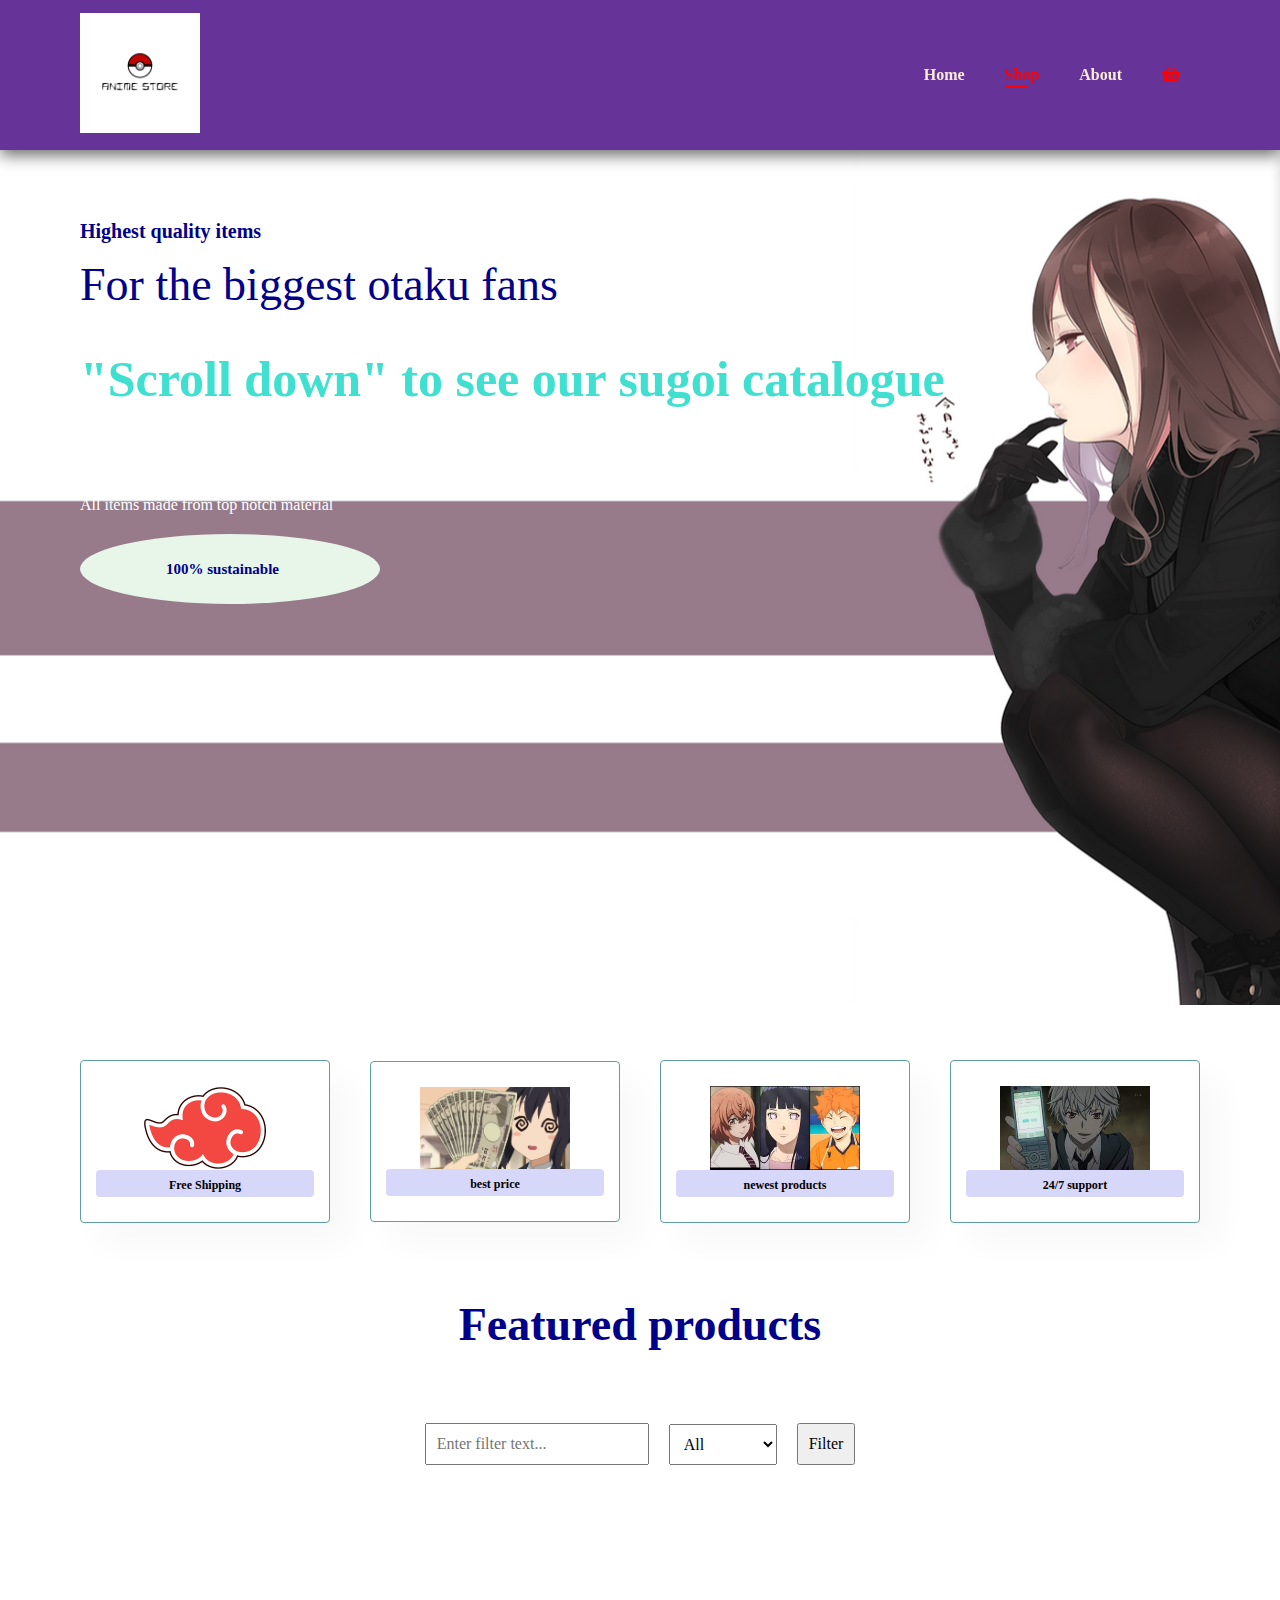
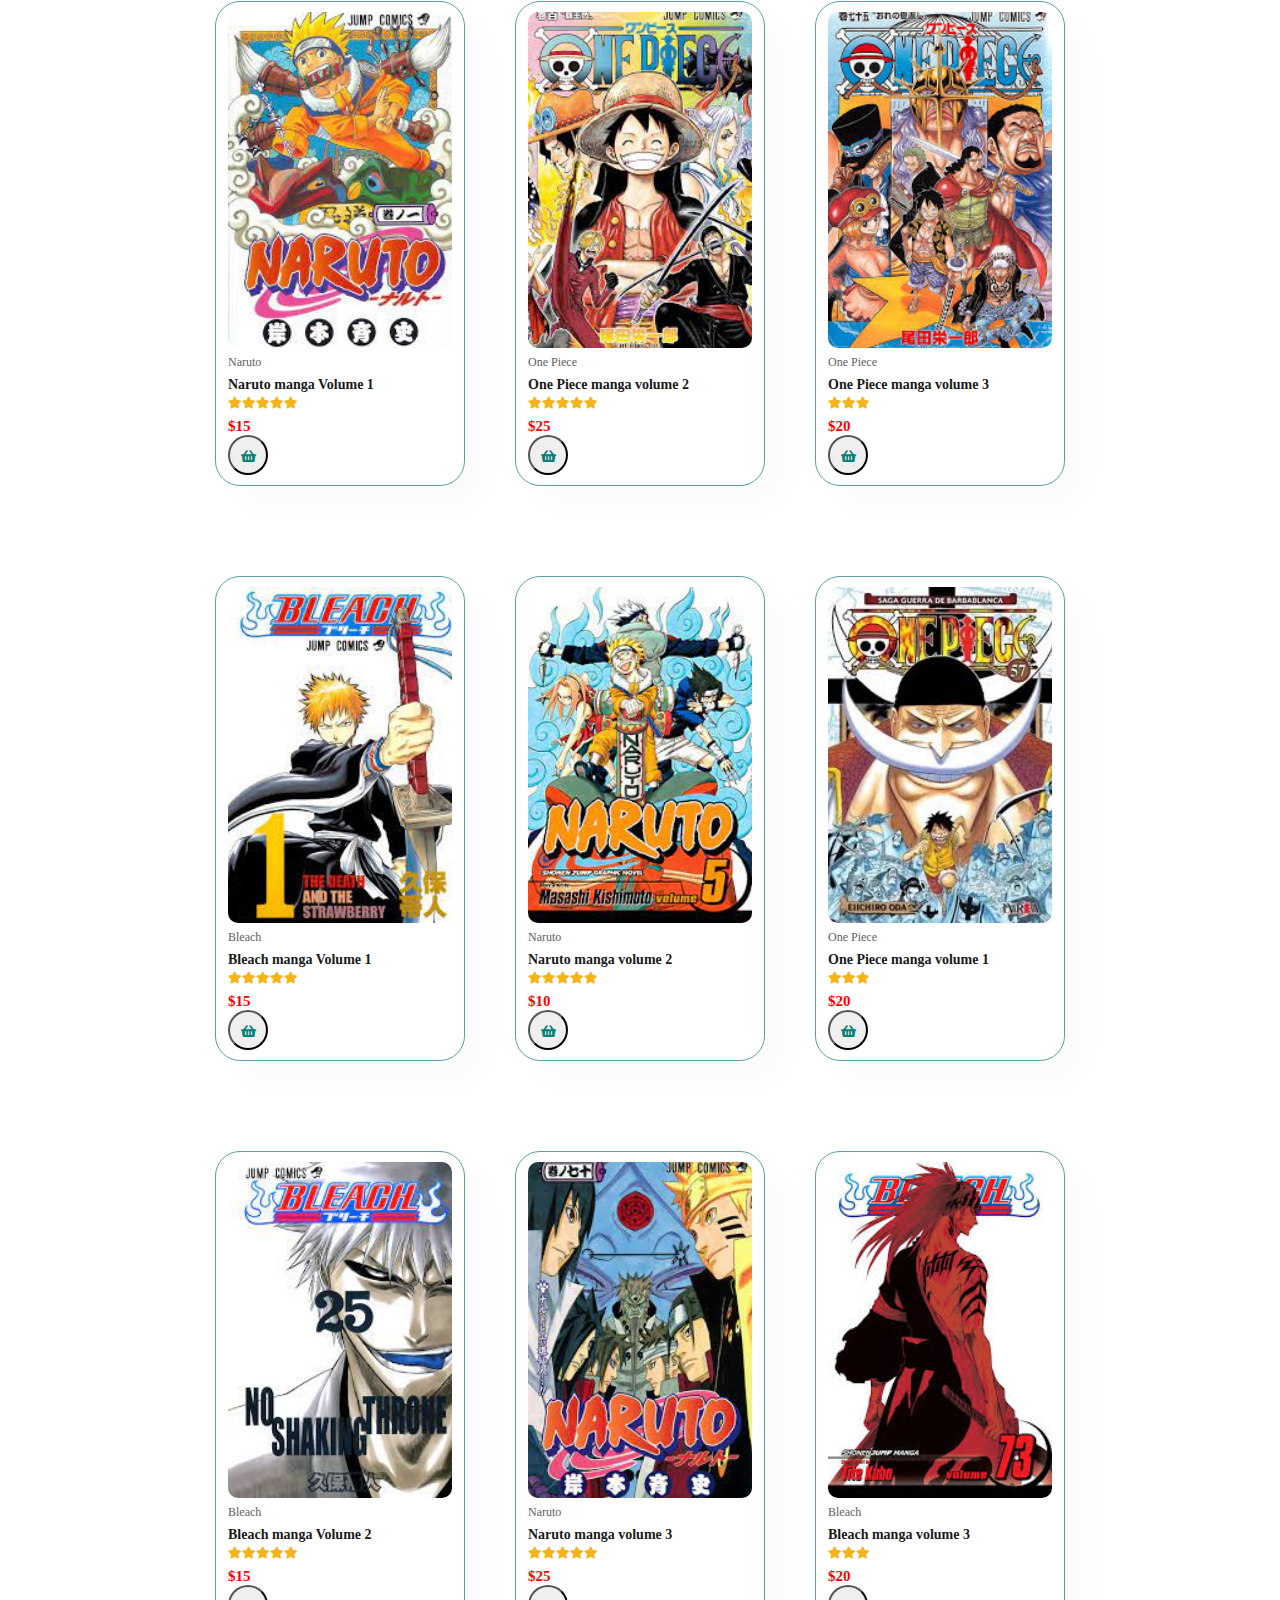
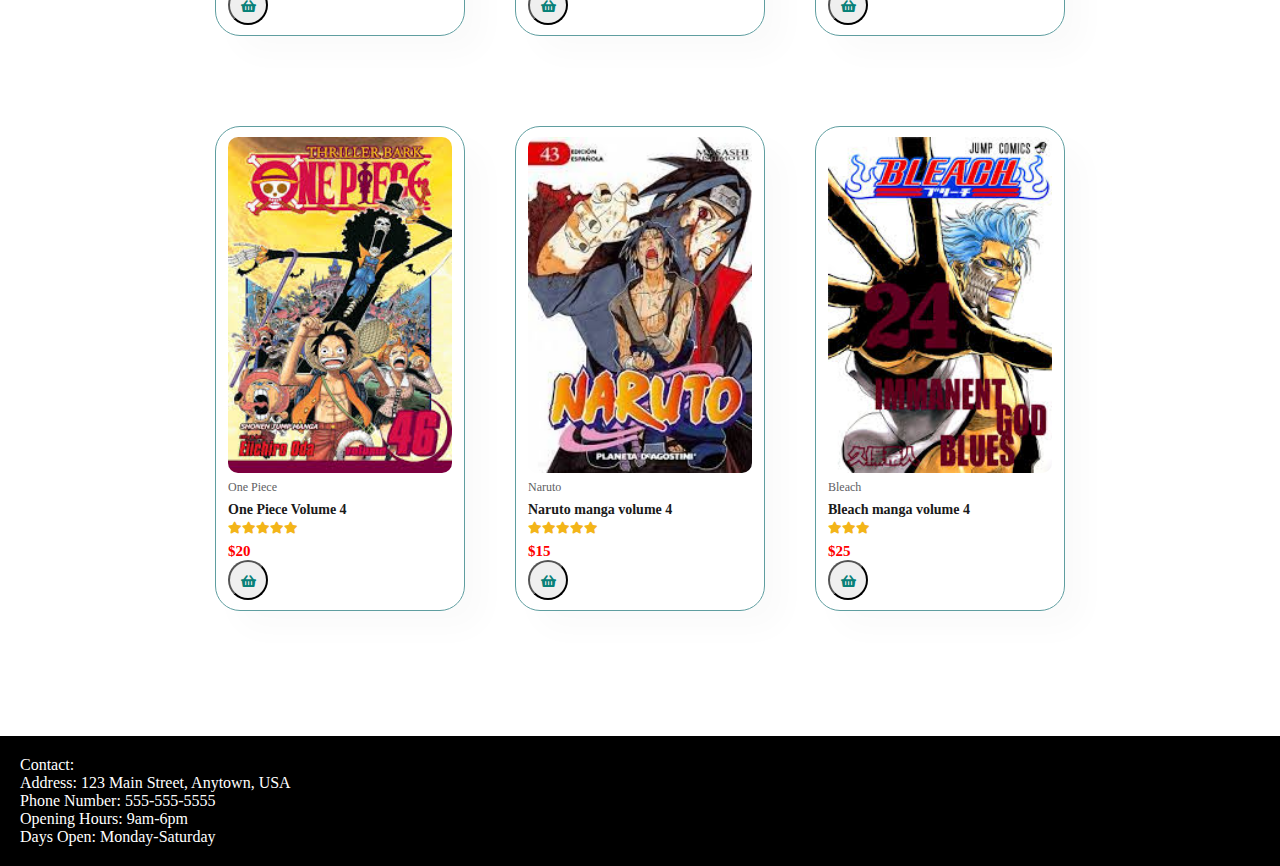
==== index.html @ 8140ae67 "pusing my website to github" ====
<!DOCTYPE html>
<html lang="en">
<head>
    <meta charset="UTF-8">
    <meta http-equiv="X-UA-Compatible" content="IE=edge">
    <meta name="viewport" content="width=device-width, initial-scale=1.0">
    <title>Anime-shop</title>
    <link rel="stylesheet" href="https://use.fontawesome.com/releases/v5.15.4/css/all.css"/>
    <link rel="stylesheet" href="style.css">
</head>
<body>

    <section id="header">
        <a href="#"><img src="images/logo3.png" class="logo" alt=""></a>
 


    <div>
        <ul id="navbar">
            <li><a htmlhref="shop.">Home</a> </li>
            <li><a class="active" href="index.html">Shop</a> </li>
            <li><a htmlhref="about">About</a> </li>
            <li><i class="fa fa-shopping-basket" aria-hidden="true" id="cart-icon"></i></li>
           
        </ul>
    </div>

    </section>

 

    <section id="hero">
        <p></p>
        <p></p>
        <h4> Highest quality items</h4>
        <h7> For the biggest otaku fans</h7>
        <p></p>
        <h1> "Scroll down"  to see our sugoi catalogue</h1>
        
        
        <p></p>
        <p></p>
        
       
        <p> All items made from top notch material</p>
        <button> 100% sustainable</button>


    
   






    </section>


<section id="feature" class="section-p1">
        <div class="feature-box"> 
            <img src="images/button2.png" alt="">
            <h6>Free Shipping</h6>
        </div>
        <div class="feature-box"> 
            <img src="images/best_price.jpeg" alt="">
            <h6>best price</h6>
        </div>
        <div class="feature-box"> 
            <img src="images/newest_products4.jpeg" alt="">
            <h6>newest products</h6>
        </div>
        <div class="feature-box"> 
            <img src="images/support2.jpeg" alt="">
            <h6>24/7 support</h6>
        </div>
       
 </section>
 
 <p></p>
 <p></p>

 <p></p>
 <p></p>
 <p></p>

 <div class="main-content">
    <h2>Featured products</h2>

<p></p>
<p></p>

<div id="filter-container">
    <input type="text" id="filter-input" placeholder="Enter filter text...">
    <select id="filter-select">
      <option value="all">All</option>
      <option value="naruto">Naruto</option>
      <option value="one piece">One Piece</option>
      <option value="bleach">Bleach</option>
    </select>
    <button id="filter-button">Filter</button>
  </div>
  
  
 <section id="products">
    <div class="pro-container"></div>
  </section>
</div>
  
</div>


<div id="cart-sidebar" class="cart-sidebar">
    <div class="cart-sidebar-content">
      <h2>Shopping Cart</h2>
      <div id="cart-items-sidebar"></div>
      <div id="cart-empty-message-sidebar">Your cart is empty.</div>
      <div id="cart-total-container" class="cart-total" style="display: none;">
        <h2>Total: <span id="cart-total-price">$0.00</span></h2>
      </div>
      <button id="checkout-button">Checkout</button>
      <button id="close-cart-sidebar">Close</button>
    </div>
  </div>
  

<script src="script.js"></script>


<footer>
    <div class="footer-contact">Contact:</div>
    <div class="footer-info">
      <div>Address: 123 Main Street, Anytown, USA</div>
      <div>Phone Number: 555-555-5555</div>
      <div>Opening Hours: 9am-6pm</div>
      <div>Days Open: Monday-Saturday</div>
    </div>
  </footer>
  
  
  
  
  
</body>
</html>
---- style.css ----
* {
    margin: 0;
    padding: 0;
    box-sizing: border-box;
    font-family: fantasy;
  }





h1{
    font-size: 50px;
    line-height: 64px;
    color: darkblue

}


h2{
    font-size: 46px;
    line-height: 54px;
    color: darkblue

}


h4{
    font-size: 20px;
    color: darkblue

}


h6{
    font-weight: 700;
    font-size: 12px;
    
}


h7{
  font-size: 46px;
    line-height: 54px;
    color: darkblue

}
  



p{
    font-size: 16px;
    color: white;
    margin: 15px 0 20px 0;
}

.section-p1 {
    padding:40px 80px;
}

.section-m1 {
    margin: 40px 0;
}

body{
    width: 100%;
}


#cart-icon {
  color: red;
}


#header{
    display: flex;
    align-items: center;
    justify-content: space-between;
    padding: 20px 80px;
    background: rebeccapurple;
    box-shadow: 0 5px 15px rgba(0, 0, 0, 0.6) ;
    z-index: 999;
    position: sticky;
    top: 0;
    left: 0;
    height: 150px;
  }

#navbar{
    display: flex;
    align-items: center;
    justify-content: center;
    
  }


#navbar li{
    list-style: none;
    padding: 0 20px;
    position: relative;
  }

#navbar li a {
    text-decoration: none;
    font-size: 16px;
    font-weight: 600;
    color: antiquewhite;   /* This does the color of the "home, shop,about" */
    transition: 0.3s ease;
}


#navbar li a:hover,
#navbar li a.active {
    color: red;
}

#navbar li a.active::after,
#navbar li a:hover::after{
    content:"";
    width: 30%;
    height: 2px;
    background: red;
    position: absolute;
    bottom: -4px;
    left:20px;
}

.logo {
    height: 120px; /* adjust the height to the size of your logo */
    
  }
  


#hero{
    background-image: url("images/background_white.png");
    height: 95vh;
    width: 100%;
    background-position: top 10% right 55%;
    padding: 0 80px;
    display: flex;
    flex-direction: column;
    align-items: flex-start;
    justify-content: flex-start;

  }

#hero h4{
    padding-bottom: 15px;
  }

#hero h1{
    color: turquoise;
  }

  #hero button{
    background-color: transparent;
    color: deepskyblue;
    border: 0;
    padding: 14px 80px 14px 65px;
    background-repeat: no-repeat;
    cursor: pointer;
    font-weight: 700;
    font-size: 15px;
    background-position: center; 
    background-color: #e8f6ea;
    color: darkblue;
    border-radius: 50%; /* Set the border-radius to 50% */
    width: 300px;
    height: 70px;
    display: flex;
    justify-content: center;
    align-items: center;
  }

    
    /* Add this line to center the background image */
  
  

#feature .feature-box{
  width: 250px;
  text-align: center;
  padding: 25px 15px;
  box-shadow: 20px 20px 34px rgba(0, 0, 0, 0.03);
  border: 1px solid cadetblue;
  border-radius: 4px;
  margin:15px 0;


}
#feature .feature-box img {
  display: block;
  margin: 0 auto;
  vertical-align: middle;
  max-width: 150px; /* Change this value to the maximum width you want */
  
}



#feature .feature-box:hover{
  box-shadow:10px 10px 54px rgba(70, 62, 221, 0.1); ;
}



#feature .feature-box h6{
  padding: 9px 8px 6px 8px;
  line-height: 1;
  border-radius: 4px;
  color:black;
  background-color: rgb(215, 215, 250);


}

#feature{
  display: flex;
  align-items: center;
  justify-content: space-between;
  flex-wrap: wrap;

}




.pro-container {
  
  
  justify-content: center;
  gap: 50px; /* Adjust this value to your preference */
  display: flex;
  padding-top: 20px;
  flex-wrap: wrap;
  margin: 100px; /* add margin around the container */
  height:auto;
 

}

.pro {
 
  
  width: 15%;
  min-width: 250px;
  padding: 10px 12px;
  border: 1px solid cadetblue;
  border-radius: 25px;
  cursor: pointer;
  box-shadow: 20px 20px 30px rgba(0, 0, 0, 0.02);
  margin: 15px 0;
  transition: 0.2s ease;
  position: relative;
  margin-bottom: 25px; /* add margin between the product boxes */
  height: auto;

}

.pro:hover {
  box-shadow: 20px 20px 30px rgba(0, 0, 0, 0.06);
}

.pro img {
  width: 100%;
  height: auto;
  object-fit: cover;
  aspect-ratio: 1/1.5; /* Change this to your desired aspect ratio */
  max-height: 600px; /* Change this to your desired max height */
  border-radius: 10px; /* Add this line for rounded corners */
}


.pro .description span {
  color: #606063;
  font-size: 12px;
}

.pro .description h5 {
  padding-top: 7px;
  color: #1a1a1a;
  font-size: 14px;
}

.pro .description i {
  font-size: 12px;
  color: rgb(243, 181, 25);
}

.pro .description h4 {
  padding-top: 7px;
  font-size: 15px;
  font-weight: 700;
  color: red;
}

.pro .add-to-cart {
  width: 40px;
  height: 40px;
  line-height: 40px;
  border-radius: 50px;
  font-weight: 500;
  color: #088178;
}

.pro .add-to-cart.fa-shopping-basket {
  width: 40px;
  height: 40px;
  line-height: 40px;
  border-radius: 50px;
  background-color: #e8f6ea;
  color: darkblue;
  border: 1px solid;
  position: absolute;
  bottom: 20px;
  right: 10px;
}


/* Center the main content */
.main-content {
  display: flex;
  flex-direction: column;
  align-items: center;
}

/* Center the "Featured products" heading */
h2 {
  text-align: center;
  width: 100%;
}

/* Center the filter container */
#filter-container {
  display: flex;
  justify-content: center;
  align-items: center;
  gap: 10px; /* Add some space between filter elements */
  flex-wrap: wrap; /* Wrap elements on smaller screens */
  margin: 1px 0;
  
}

#filter-input,
#filter-select,
#filter-button {
  font-size: 16px;
  padding: 10px;
  margin: 0 5px;
}

#cart-container {
  z-index: 1000;
  
}

/* Center the cart items and total */
#cart-items, #cart h3 {
  text-align: center;
  width: 100%;
}



.cart-sidebar {
  position: fixed;
  right: -400px;
  top: 0;
  width: 400px;
  height: 100%;
  background-color: #f9f9f9;
  padding: 20px;
  box-shadow: -3px 0 8px rgba(0, 0, 0, 0.1);
  transition: right 0.3s ease;
}

.cart-sidebar.open {
  right: 0;
}

.cart-sidebar-content {
  display: flex;
  flex-direction: column;
  height: 100%;
  justify-content: space-between; /* Add this line */
}


#cart-items {
  flex-grow: 1;
  overflow-y: auto;
  margin-bottom: 20px;
}

#close-cart-sidebar {
  align-self: flex-end;
}

footer {
  background-color: black;
  color: white;
  padding: 20px;
}

.contact-row {
  display: flex;
  align-items: center;
}

.contact-label {
  flex-basis: 150px;
}

.contact-value {
  flex-grow: 1;
}

.footer-contact {
  text-align: left;
}


/* .pro-container {
  display: flex;
  flex-wrap: wrap;
  justify-content: space-between;
}


.pro {
  flex-basis: calc(33.33% - 20px);
  margin-bottom: 40px;
} */



  /* #navbar {
    list-style: none;
    display: flex;
    align-items: center;
  }
  
  #navbar li {
    margin-left: 20px;
  }
  
  #navbar li:first-child {
    margin-left: 0;
    margin-right: auto;
  } */
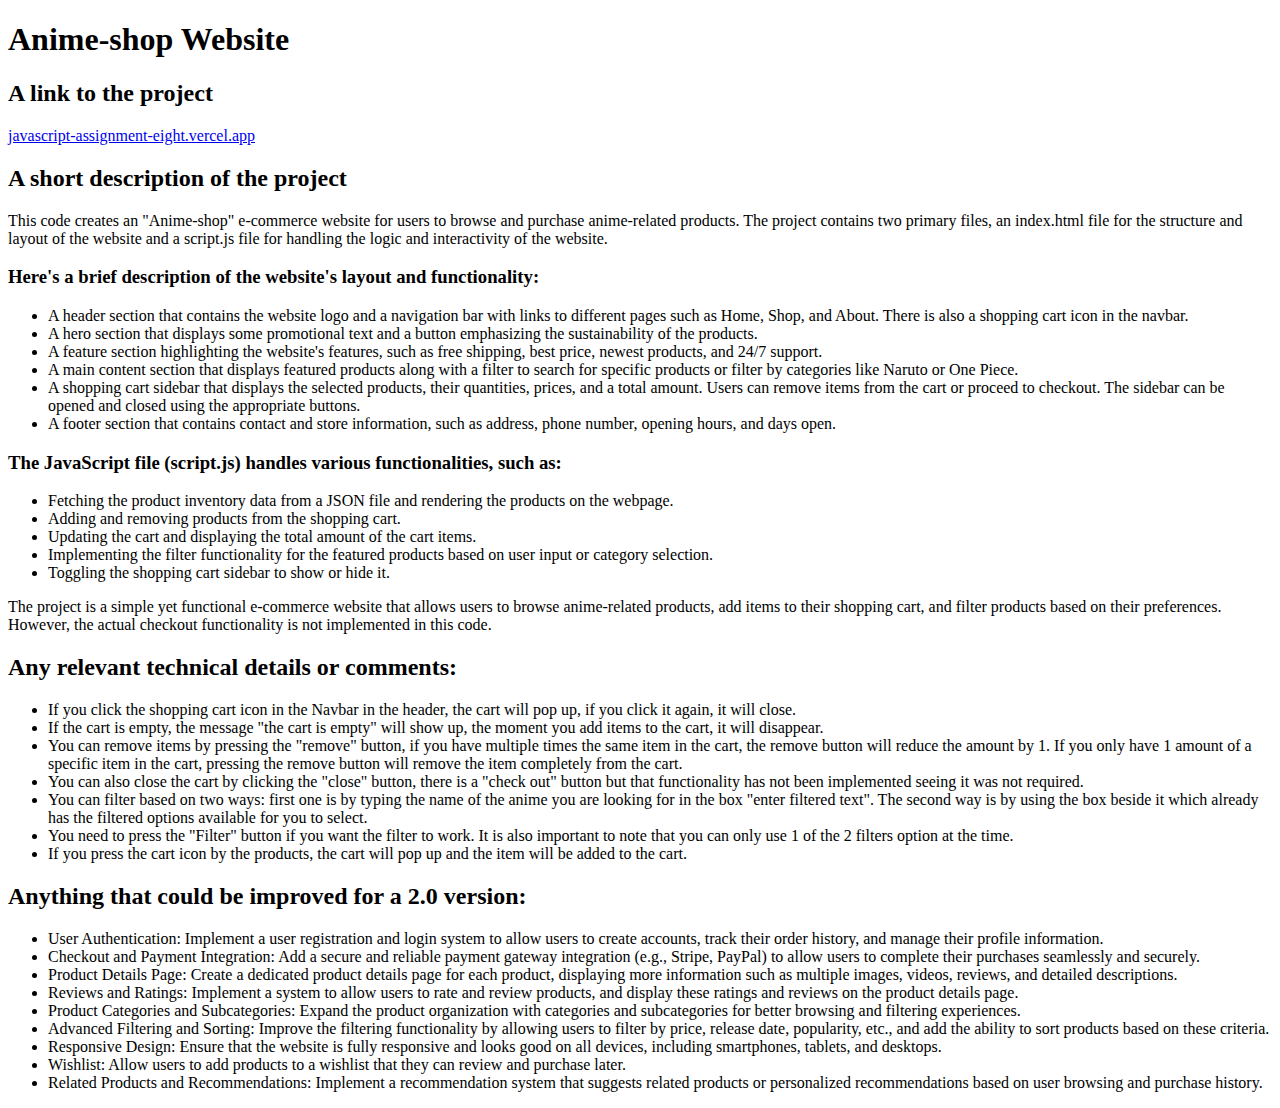
==== commit b79bfdf1: "added a read me file and changed name of certain files" ====
--- a/index.html
+++ b/index.html
@@ -2,144 +2,65 @@
 <html lang="en">
 <head>
     <meta charset="UTF-8">
-    <meta http-equiv="X-UA-Compatible" content="IE=edge">
     <meta name="viewport" content="width=device-width, initial-scale=1.0">
-    <title>Anime-shop</title>
-    <link rel="stylesheet" href="https://use.fontawesome.com/releases/v5.15.4/css/all.css"/>
-    <link rel="stylesheet" href="style.css">
+    <title>Anime Shop Project</title>
+    <!-- Add necessary CSS links here -->
 </head>
 <body>
 
-    <section id="header">
-        <a href="#"><img src="images/logo3.png" class="logo" alt=""></a>
- 
+    <h1>Anime-shop Website</h1>
+    <h2>A link to the project</h2>
+    <a href="https://javascript-assignment-eight.vercel.app">javascript-assignment-eight.vercel.app</a>
 
+    <h2>A short description of the project</h2>
+    <p>This code creates an "Anime-shop" e-commerce website for users to browse and purchase anime-related products.
+    The project contains two primary files, an index.html file for the structure and layout of the website and a script.js file for
+    handling the logic and interactivity of the website.</p>
 
-    <div>
-        <ul id="navbar">
-            <li><a htmlhref="shop.">Home</a> </li>
-            <li><a class="active" href="index.html">Shop</a> </li>
-            <li><a htmlhref="about">About</a> </li>
-            <li><i class="fa fa-shopping-basket" aria-hidden="true" id="cart-icon"></i></li>
-           
-        </ul>
-    </div>
+    <h3>Here's a brief description of the website's layout and functionality:</h3>
+    <ul>
+        <li>A header section that contains the website logo and a navigation bar with links to different pages such as Home, Shop, and About. There is also a shopping cart icon in the navbar.</li>
+        <li>A hero section that displays some promotional text and a button emphasizing the sustainability of the products.</li>
+        <li>A feature section highlighting the website's features, such as free shipping, best price, newest products, and 24/7 support.</li>
+        <li>A main content section that displays featured products along with a filter to search for specific products or filter by categories like Naruto or One Piece.</li>
+        <li>A shopping cart sidebar that displays the selected products, their quantities, prices, and a total amount. Users can remove items from the cart or proceed to checkout. The sidebar can be opened and closed using the appropriate buttons.</li>
+        <li>A footer section that contains contact and store information, such as address, phone number, opening hours, and days open.</li>
+    </ul>
 
-    </section>
+    <h3>The JavaScript file (script.js) handles various functionalities, such as:</h3>
+    <ul>
+        <li>Fetching the product inventory data from a JSON file and rendering the products on the webpage.</li>
+        <li>Adding and removing products from the shopping cart.</li>
+        <li>Updating the cart and displaying the total amount of the cart items.</li>
+        <li>Implementing the filter functionality for the featured products based on user input or category selection.</li>
+        <li>Toggling the shopping cart sidebar to show or hide it.</li>
+    </ul>
 
- 
+    <p>The project is a simple yet functional e-commerce website that allows users to browse anime-related products, add items to their shopping cart, and filter products based on their preferences. However, the actual checkout functionality is not implemented in this code.</p>
 
-    <section id="hero">
-        <p></p>
-        <p></p>
-        <h4> Highest quality items</h4>
-        <h7> For the biggest otaku fans</h7>
-        <p></p>
-        <h1> "Scroll down"  to see our sugoi catalogue</h1>
-        
-        
-        <p></p>
-        <p></p>
-        
-       
-        <p> All items made from top notch material</p>
-        <button> 100% sustainable</button>
+    <h2>Any relevant technical details or comments:</h2>
+    <ul>
+        <li>If you click the shopping cart icon in the Navbar in the header, the cart will pop up, if you click it again, it will close.</li>
+        <li>If the cart is empty, the message "the cart is empty" will show up, the moment you add items to the cart, it will disappear.</li>
+        <li>You can remove items by pressing the "remove" button, if you have multiple times the same item in the cart, the remove button will reduce the amount by 1. If you only have 1 amount of a specific item in the cart, pressing the remove button will remove the item completely from the cart.</li>
+        <li>You can also close the cart by clicking the "close" button, there is a "check out" button but that functionality has not been implemented seeing it was not required.</li>
+        <li>You can filter based on two ways: first one is by typing the name of the anime you are looking for in the box "enter filtered text". The second way is by using the box beside it which already has the filtered options available for you to select.</li>
+        <li>You need to press the "Filter" button if you want the filter to work. It is also important to note that you can only use 1 of the 2 filters option at the time.</li>
+        <li>If you press the cart icon by the products, the cart will pop up and the item will be added to the cart.</li>
+    </ul>
 
+    <h2>Anything that could be improved for a 2.0 version:</h2>
+    <ul>
+        <li>User Authentication: Implement a user registration and login system to allow users to create accounts, track their order history, and manage their profile information.</li>
+        <li>Checkout and Payment Integration: Add a secure and reliable payment gateway integration (e.g., Stripe, PayPal) to allow users to complete their purchases seamlessly and securely.</li>
+        <li>Product Details Page: Create a dedicated product details page for each product, displaying more information such as multiple images, videos, reviews, and detailed descriptions.</li>
+        <li>Reviews and Ratings: Implement a system to allow users to rate and review products, and display these ratings and reviews on the product details page.</li>
+        <li>Product Categories and Subcategories: Expand the product organization with categories and subcategories for better browsing and filtering experiences.</li>
+        <li>Advanced Filtering and Sorting: Improve the filtering functionality by allowing users to filter by price, release date, popularity, etc., and add the ability to sort products based on these criteria.</li>
+        <li>Responsive Design: Ensure that the website is fully responsive and looks good on all devices, including smartphones, tablets, and desktops.</li>
+        <li>Wishlist: Allow users to add products to a wishlist that they can review and purchase later.</li>
+        <li>Related Products and Recommendations: Implement a recommendation system that suggests related products or personalized recommendations based on user browsing and purchase history.</li>
+    </ul>
 
-    
-   
-
-
-
-
-
-
-    </section>
-
-
-<section id="feature" class="section-p1">
-        <div class="feature-box"> 
-            <img src="images/button2.png" alt="">
-            <h6>Free Shipping</h6>
-        </div>
-        <div class="feature-box"> 
-            <img src="images/best_price.jpeg" alt="">
-            <h6>best price</h6>
-        </div>
-        <div class="feature-box"> 
-            <img src="images/newest_products4.jpeg" alt="">
-            <h6>newest products</h6>
-        </div>
-        <div class="feature-box"> 
-            <img src="images/support2.jpeg" alt="">
-            <h6>24/7 support</h6>
-        </div>
-       
- </section>
- 
- <p></p>
- <p></p>
-
- <p></p>
- <p></p>
- <p></p>
-
- <div class="main-content">
-    <h2>Featured products</h2>
-
-<p></p>
-<p></p>
-
-<div id="filter-container">
-    <input type="text" id="filter-input" placeholder="Enter filter text...">
-    <select id="filter-select">
-      <option value="all">All</option>
-      <option value="naruto">Naruto</option>
-      <option value="one piece">One Piece</option>
-      <option value="bleach">Bleach</option>
-    </select>
-    <button id="filter-button">Filter</button>
-  </div>
-  
-  
- <section id="products">
-    <div class="pro-container"></div>
-  </section>
-</div>
-  
-</div>
-
-
-<div id="cart-sidebar" class="cart-sidebar">
-    <div class="cart-sidebar-content">
-      <h2>Shopping Cart</h2>
-      <div id="cart-items-sidebar"></div>
-      <div id="cart-empty-message-sidebar">Your cart is empty.</div>
-      <div id="cart-total-container" class="cart-total" style="display: none;">
-        <h2>Total: <span id="cart-total-price">$0.00</span></h2>
-      </div>
-      <button id="checkout-button">Checkout</button>
-      <button id="close-cart-sidebar">Close</button>
-    </div>
-  </div>
-  
-
-<script src="script.js"></script>
-
-
-<footer>
-    <div class="footer-contact">Contact:</div>
-    <div class="footer-info">
-      <div>Address: 123 Main Street, Anytown, USA</div>
-      <div>Phone Number: 555-555-5555</div>
-      <div>Opening Hours: 9am-6pm</div>
-      <div>Days Open: Monday-Saturday</div>
-    </div>
-  </footer>
-  
-  
-  
-  
-  
 </body>
 </html>
